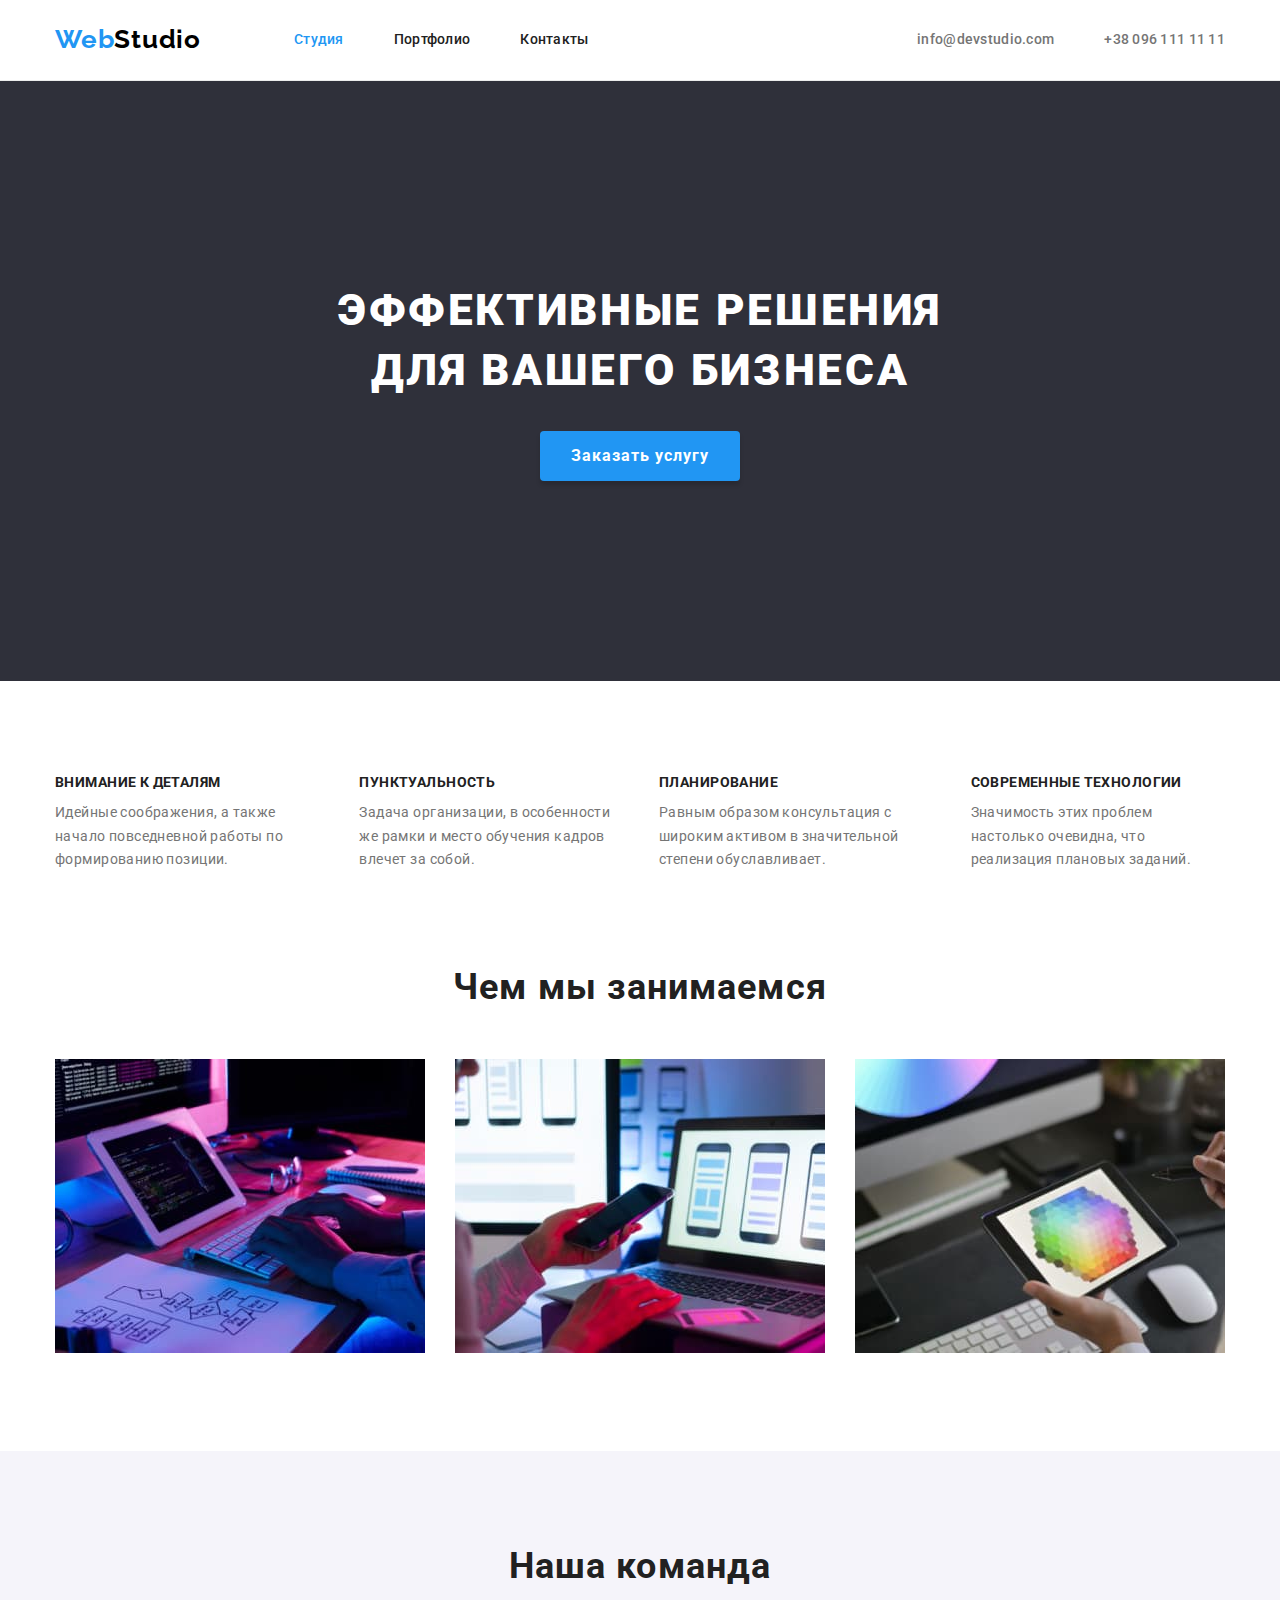
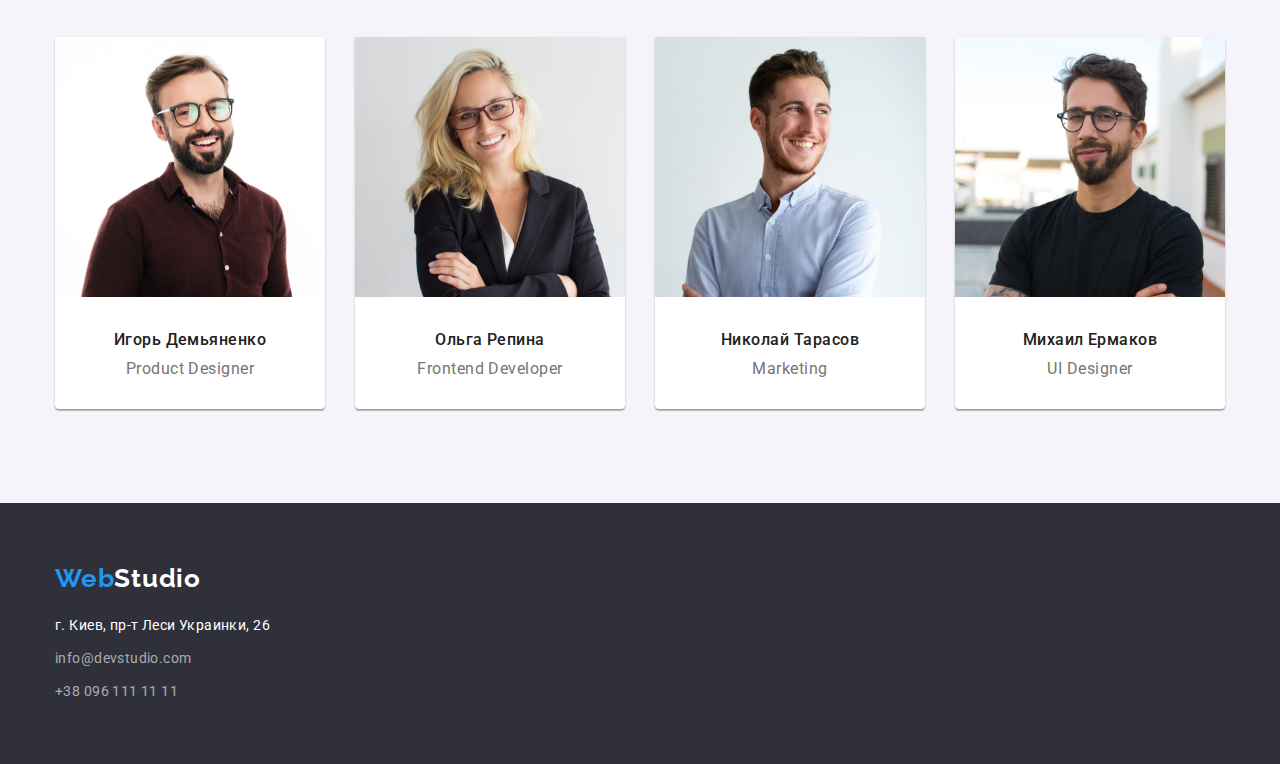
==== index.html @ 9863959a "Дз3" ====
<!DOCTYPE html>
<html lang="ru">
<head>
    <meta charset="UTF-8">
    <meta http-equiv="X-UA-Compatible" content="IE=edge">
    <meta name="viewport" content="width=device-width, initial-scale=1.0">
    <title>WebStudio</title>
    <link rel="stylesheet" href="https://fonts.googleapis.com/css2?family=Raleway:wght@700&family=Roboto:wght@400;500;700;900&display=swap" />
    <link rel="stylesheet" href="https://cdnjs.cloudflare.com/ajax/libs/modern-normalize/1.0.0/modern-normalize.min.css" />
    <!-- <link rel="stylesheet" href="node_modules/modern-normalize/modern-normalize.css" /> -->
    <link rel="stylesheet" href="./css/styles.css" />
</head>
<body>
    <header>
        <div class="main-header container">
            <a href="./index.html" class="logo"><span>Web</span>Studio</a>
            <nav>
                <ul class="header-nav">
                    <li class="item"><a class="link link-current" href="./index.html">Студия</a></li>
                    <li class="item"><a class="link" href="./portfolio.html">Портфолио</a></li>
                    <li class="item"><a class="link" href="">Контакты</a></li>
                </ul>
            </nav>
            <ul class="header-inf">
                <li class="item"><a class="link" href="mailto:info@devstudio.com">info@devstudio.com</a></li>
                <li class="item"><a class="link" href="tel:+380961111111">+38 096 111 11 11</a></li>
            </ul>
        </div>
    </header>
    <main>
        <section class="hero">
            <div class="container">
                <h1 class="text-h1">Эффективные решения<br>для вашего бизнеса</h1>
                <button type="button" class="button">Заказать услугу</button>
            </div>
        </section>
        <section class="our-features container">
            <h2 class="hide">Особенности</h2>
            <ul class="list">
                <li class="item">
                    <h3 class="text-h3">Внимание к деталям</h3>
                    <p class="text">Идейные соображения, а также начало повседневной работы по формированию позиции.</p>
                </li>
                <li class="item">
                    <h3 class="text-h3">Пунктуальность</h3>
                    <p class="text">Задача организации, в особенности же рамки и место обучения кадров влечет за собой.</p>
                </li>
                <li class="item">
                    <h3 class="text-h3">Планирование</h3>
                    <p class="text">Равным образом консультация с широким активом в значительной степени обуславливает.</p>
                </li>
                <li class="item">
                    <h3 class="text-h3">Современные технологии</h3>
                    <p class="text">Значимость этих проблем настолько очевидна, что реализация плановых заданий.</p>
                </li>
            </ul>
        </section>
        <section class="our-doing container">
            <h2 class="text-h2">Чем мы занимаемся</h2>
            <ul class="list">
                <li class="item"><img src="./image/what-we-doing-1.jpg" alt="рабочее место 1" width="370"></li>
                <li class="item"><img src="./image/what-we-doing-2.jpg" alt="рабочее место 2" width="370"></li>
                <li class="item"><img src="./image/what-we-doing-3.jpg" alt="рабочее место 3" width="370"></li>
            </ul>
        </section>
        <section class="our-team">
            <div class="container">
                <h2 class="text-h2">Наша команда</h2>
                <ul class="list">
                    <li class="item">
                        <img src="./image/our-worker-1.jpg" alt="на фото Игорь" width="270">
                        <div class="sub-item">
                            <h3 class="text-h3">Игорь Демьяненко</h3>
                            <p class="text">Product Designer</p>
                        </div>
                    </li>
                    <li class="item">
                        <img src="./image/our-worker-2.jpg" alt="на фото Ольга" width="270">
                        <div class="sub-item">
                            <h3 class="text-h3">Ольга Репина</h3>
                            <p class="text">Frontend Developer</p>
                        </div>
                    </li>
                    <li class="item">
                        <img src="./image/our-worker-3.jpg" alt="на фото Николай" width="270">
                        <div class="sub-item">
                            <h3 class="text-h3">Николай Тарасов</h3>
                            <p class="text">Marketing</p>
                        </div>
                    </li>
                    <li class="item">
                        <img src="./image/our-worker-4.jpg" alt="на фото Михаил" width="270">
                        <div class="sub-item">
                            <h3 class="text-h3">Михаил Ермаков</h3>
                            <p class="text">UI Designer</p>
                        </div>
                    </li>
                </ul>
            </div>
        </section>
    </main>
    <footer class="footer">
        <div class="container">
            <a href="./index.html" class="logo"><span>Web</span>Studio</a>
            <address>
                <p class="text item">г. Киев, пр-т Леси Украинки, 26</p>
                <ul>
                    <li class="item"><a class="link" href="mailto:info@devstudio.com">info@devstudio.com</a></li>
                    <li class="item"><a class="link" href="tel:+380961111111">+38 096 111 11 11</a></li>
                </ul>
            </address>
        </div>
    </footer>
</body>
</html>
---- css/styles.css ----
/* @import url('https://fonts.googleapis.com/css2?family=Raleway:wght@700&family=Roboto:wght@400;500;700;900&display=swap'); */

:root {
    --text-main-color: #212121;
    --text-color: #757575;
    --text-invert-color: #FFFFFF;
    --background-main-color: #FFFFFF;
    --background-second-color: #F5F4FA;
    --background-invert-color: #2F303A;
    --active-main-color: #2196F3;
    --logo-one-color: #2196F3;
    --logo-two-color: #000000;
    --logo-two-invert-color: #FFFFFF;
}

body {
    font-family: 'Roboto', 'Verdana', 'Tahoma', sans-serif;
    background-color: var(--background-main-color);
    color: var(--text-main-color);
}

ul {
    list-style: none;
}

h1, h2, h3, p, ul {
    margin: 0;
    padding: 0;
}

.container {
    width: 1200px;
    margin-left: auto;
    margin-right: auto;
    padding-left: 15px;
    padding-right: 15px;
}

.hide {
    display: none;
}

.logo {
    font-family: 'Raleway', sans-serif;
    font-style: normal;
    font-weight: 700;
    font-size: 26px;
    line-height: 1.2;
    letter-spacing: 0.03em;
    text-decoration: none;
    color: var(--logo-two-color);
}

.logo span {
    color: var(--logo-one-color);
}

header {
    border-bottom: 1px solid #ECECEC;
}

.main-header {
    display: flex;
    align-items: center;
    height: 80px;
}

.header-nav {
    display: flex;
    margin-left: 93px;
}

.header-inf {
    display: flex;
    margin-left: auto;
}

.header-nav .item:not(:last-child),
.header-inf .item:not(:last-child) {
    margin-right: 50px;
}

.header-nav .link,
.header-inf .link {
    display: block;
    font-weight: 500;
    font-size: 14px;
    line-height: 1.14;
    letter-spacing: 0.02em;
    padding-top: 32px;
    padding-bottom: 32px;
}

.header-inf .link{
    color: var(--text-color);
}

.button {
    cursor: pointer;
    font-family: inherit;
    color: inherit;
    border: 0;
    border-radius: 4px;
}

.hero .button {
    color: var(--text-invert-color);
    background-color: var(--active-main-color);
        
    width: 200px;
    height: 50px;
    margin-top: 30px;

    font-weight: 700;
    font-size: 16px;
    line-height: 1.88;
    letter-spacing: 0.06em;

    box-shadow: 0px 4px 4px rgba(0, 0, 0, 0.15);
}

.hero .button:hover,
.hero .button:focus {
    background-color: #188CE8;
}

.hero {
    background-color: var(--background-invert-color);
    text-align: center;
    padding-top: 200px;
    padding-bottom: 200px;
}

.hero .text-h1 {
    color: var(--text-invert-color);
    font-weight: 900;
    font-size: 44px;
    line-height: 1.36;
    letter-spacing: 0.06em;
    text-transform: uppercase;
}

.text-h2 {
    font-weight: 700;
    font-size: 36px;
    line-height: 1.17;
    text-align: center;
    letter-spacing: 0.03em;
}

.text-h3 {
    font-weight: 700;
    font-size: 14px;
    line-height: 1.14;
    letter-spacing: 0.03em;
}

.text {
    font-size: 14px;
    line-height: 1.71;
    letter-spacing: 0.03em;
    color: var(--text-color);
}

.our-features .text-h3 {
    text-transform: uppercase;
}

.our-team {
    background-color: var(--background-second-color);
    padding-top: 94px;
    padding-bottom: 94px;
}

.our-team li{
    width: 270px;
    text-align: center;

    background-color: var(--background-main-color);
    box-shadow: 0px 1px 3px rgba(0, 0, 0, 0.12),
    0px 1px 1px rgba(0, 0, 0, 0.14),
    0px 2px 1px rgba(0, 0, 0, 0.2);
    border-radius: 0px 0px 4px 4px;
}

.our-team .text-h3 {
    font-weight: 500;
    font-size: 16px;
    line-height: 1.18;
}

.our-team .text {
    font-size: 16px;
    line-height: 1.18;
}

.our-features,
.our-doing,
.our-team {
    margin-top: 94px;
}

.our-features .list,
.our-doing .list,
.our-team .list {
    display: flex;
    margin-top: 50px;
}

.our-features .item:not(:last-child),
.our-doing .item:not(:last-child),
.our-team .item:not(:last-child) {
    margin-right: 30px;
}

.our-features .text,
.our-team .text {
    margin-top: 10px;
}

.our-team .sub-item {
    margin-top: 30px;
    margin-bottom: 30px;
}

/* Портфолио */
.filters .button {
    background-color: var(--background-second-color);
    font-weight: 500;
    font-size: 16px;
    line-height: 1.62;
    letter-spacing: 0.03em;

    padding-top: 6px;
    padding-bottom: 6px;
    padding-left: 22px;
    padding-right: 22px;
}

.filters .item:not(:last-child) {
    margin-right: 8px;
}

.filters .button:hover,
.filters .button:focus {
    background-color: var(--active-main-color);
    color: var(--text-invert-color);
    box-shadow: 0px 3px 1px rgba(0, 0, 0, 0.1),
    0px 1px 2px rgba(0, 0, 0, 0.08),
    0px 2px 2px rgba(0, 0, 0, 0.12);
}

.portfolio-list li {
    width: 370px;
    border: 1px solid #EEEEEE;
    box-sizing: border-box;
}

.our-portfolio .text-h3 {
    font-size: 18px;
    line-height: 2.0;
    letter-spacing: 0.06em;
}

.our-portfolio .link:hover,
.our-portfolio .link:focus {
    color: var(--text-main-color);
}

.our-portfolio .text {
    font-size: 16px;
    line-height: 1.88;
}

.our-portfolio {
    margin-top: 94px;
    margin-bottom: 94px;
}

.filters {
    display: flex;
    justify-content: center;
}

.portfolio-list {
    display: flex;
    flex-wrap: wrap;
    margin-top: 50px;
}

.portfolio-list .item {
    margin-right: 30px;
    margin-bottom: 30px;
}

.portfolio-list .item:nth-child(3n) {
    margin-right: 0;
}

.portfolio-list .item:nth-last-child(-n + 3) {
    margin-bottom: 0;
}

.portfolio-list .sub-item {
    margin-top: 20px;
    margin-bottom: 20px;
    margin-left: 24px;
    margin-right: 24px;
}

.portfolio-list .text {
    margin-top: 4px;
}

/* Общее */


.footer {
    background-color: var(--background-invert-color);
}

.footer .logo {
    color: var(--logo-two-invert-color);
}

.footer .link {
    color: rgba(255, 255, 255, 0.6);
    font-style: normal;
    font-size: 14px;
    line-height: 1.71;
    letter-spacing: 0.03em;
}

.footer .text {
    color: var(--text-invert-color);
    font-style: normal;
}

.footer .container {
    padding-top: 60px;
    padding-bottom: 60px;
}

.footer address {
    margin-top: 20px;
}

.footer .item:not(:last-child) {
    margin-bottom: 9px;
}

.link {
    color: var(--text-main-color);
    text-decoration: none;
}

.link:hover,
.link:focus {
    color: var(--active-main-color);
}

.link-current {
    color: var(--active-main-color);
}
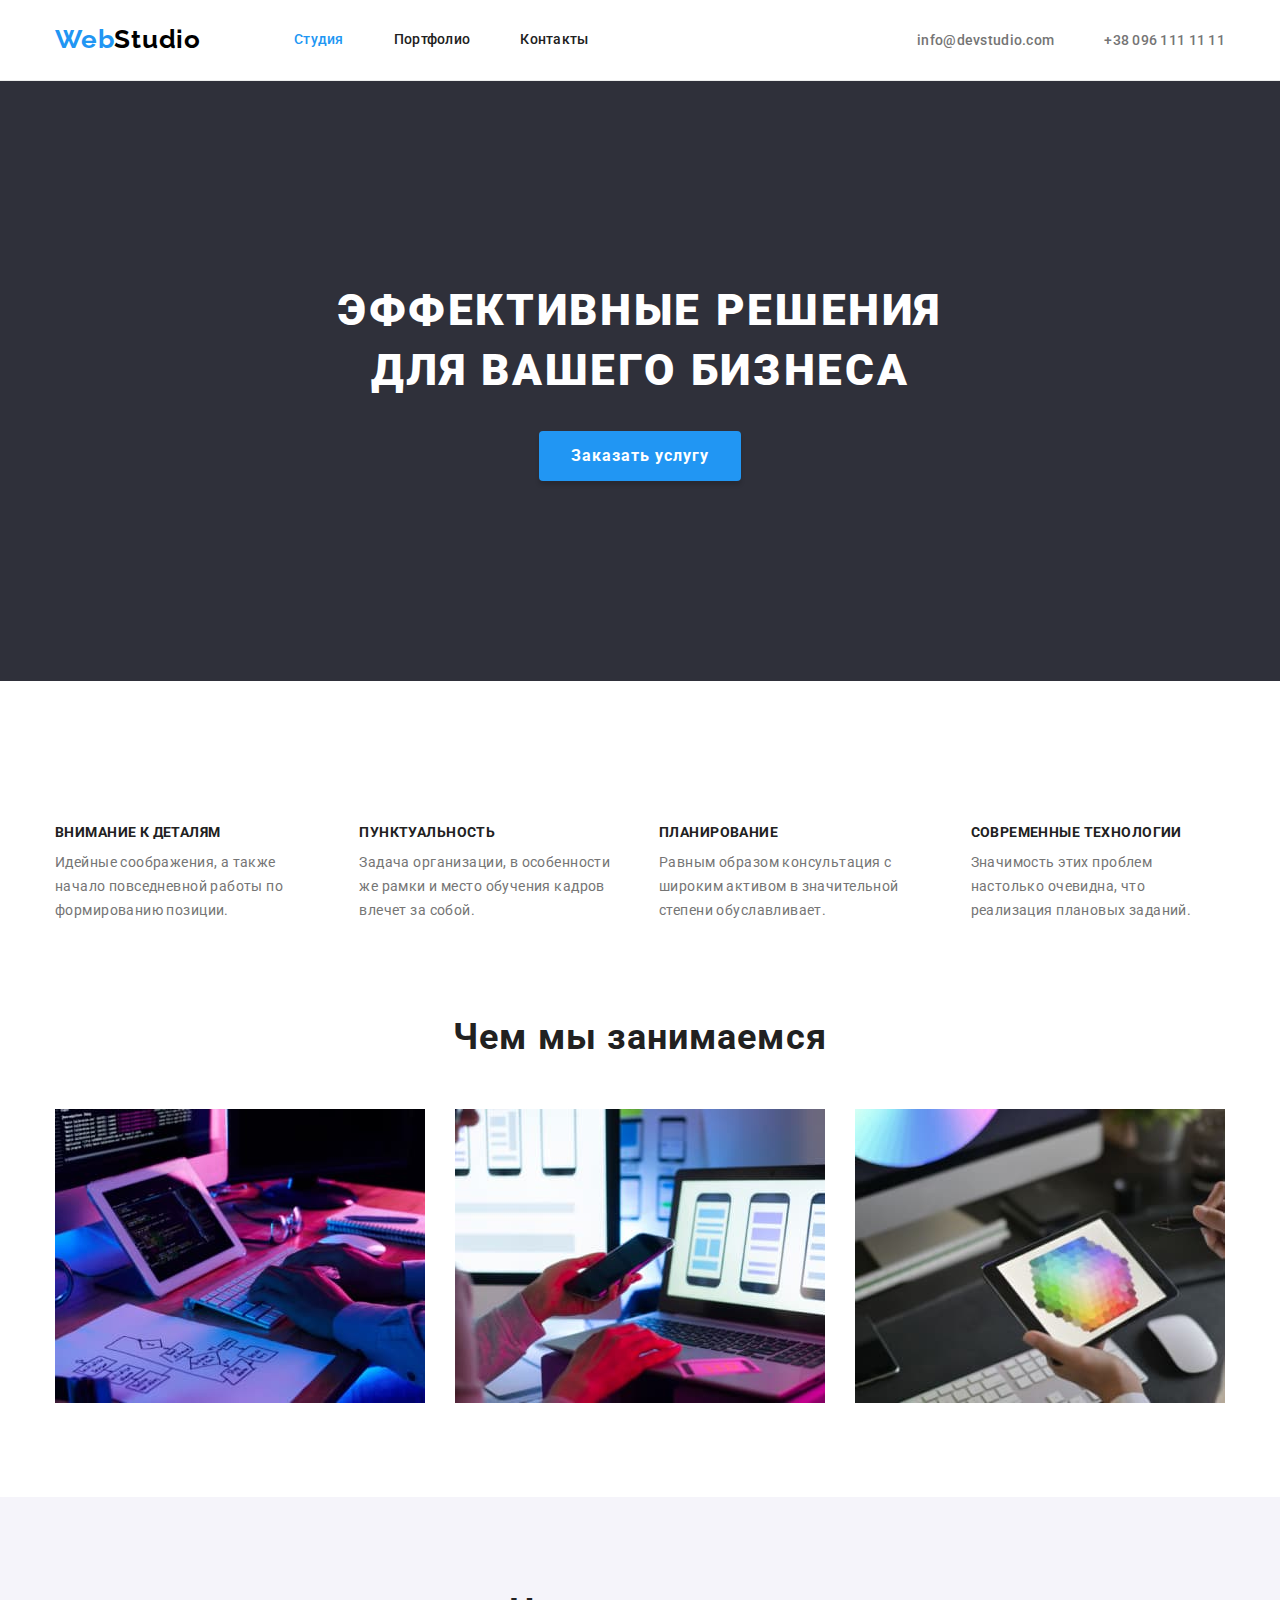
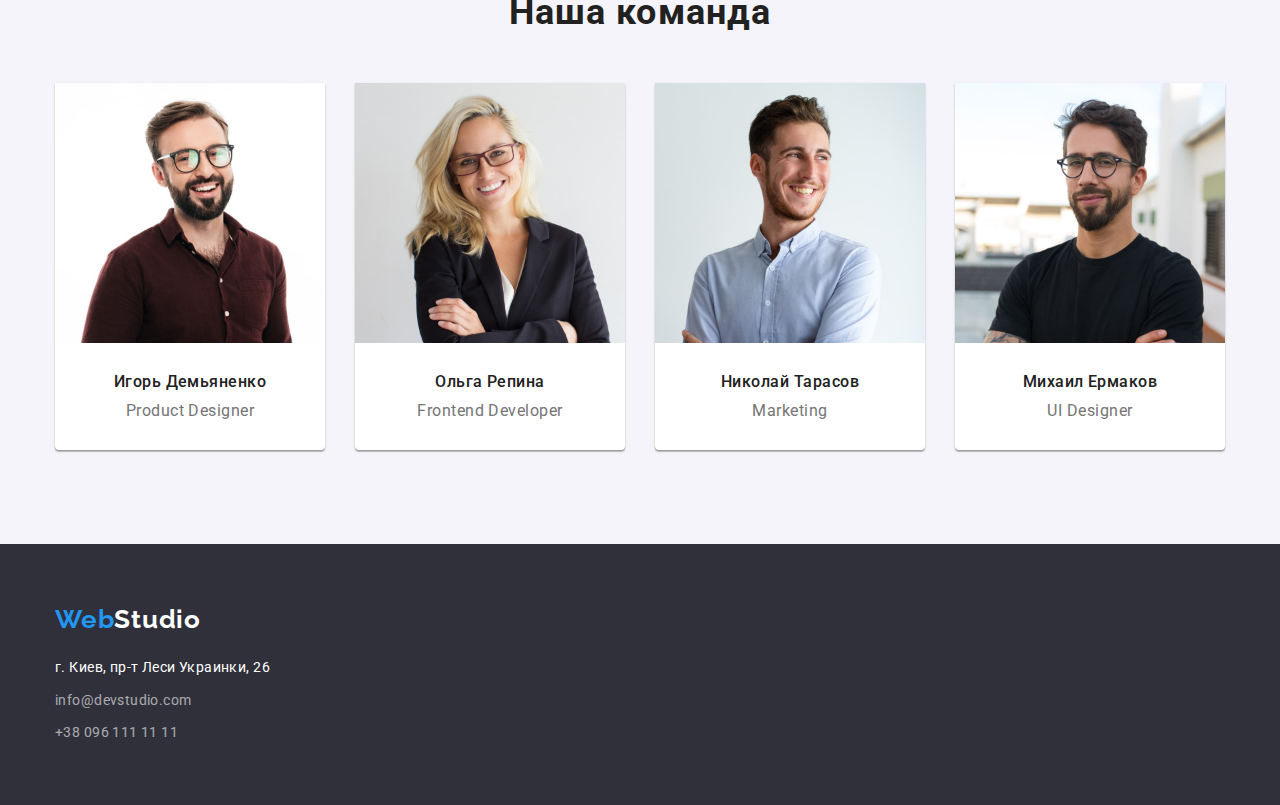
==== commit aa1ee97d: "правки" ====
--- a/index.html
+++ b/index.html
@@ -28,42 +28,46 @@
         </div>
     </header>
     <main>
-        <section class="hero">
+        <section class="hero section">
             <div class="container">
                 <h1 class="text-h1">Эффективные решения<br>для вашего бизнеса</h1>
                 <button type="button" class="button">Заказать услугу</button>
             </div>
         </section>
-        <section class="our-features container">
-            <h2 class="hide">Особенности</h2>
-            <ul class="list">
-                <li class="item">
-                    <h3 class="text-h3">Внимание к деталям</h3>
-                    <p class="text">Идейные соображения, а также начало повседневной работы по формированию позиции.</p>
-                </li>
-                <li class="item">
-                    <h3 class="text-h3">Пунктуальность</h3>
-                    <p class="text">Задача организации, в особенности же рамки и место обучения кадров влечет за собой.</p>
-                </li>
-                <li class="item">
-                    <h3 class="text-h3">Планирование</h3>
-                    <p class="text">Равным образом консультация с широким активом в значительной степени обуславливает.</p>
-                </li>
-                <li class="item">
-                    <h3 class="text-h3">Современные технологии</h3>
-                    <p class="text">Значимость этих проблем настолько очевидна, что реализация плановых заданий.</p>
-                </li>
-            </ul>
+        <section class="our-features section">
+            <div class="container">
+                <h2 class="hide">Особенности</h2>
+                <ul class="list">
+                    <li class="item">
+                        <h3 class="text-h3">Внимание к деталям</h3>
+                        <p class="text">Идейные соображения, а также начало повседневной работы по формированию позиции.</p>
+                    </li>
+                    <li class="item">
+                        <h3 class="text-h3">Пунктуальность</h3>
+                        <p class="text">Задача организации, в особенности же рамки и место обучения кадров влечет за собой.</p>
+                    </li>
+                    <li class="item">
+                        <h3 class="text-h3">Планирование</h3>
+                        <p class="text">Равным образом консультация с широким активом в значительной степени обуславливает.</p>
+                    </li>
+                    <li class="item">
+                        <h3 class="text-h3">Современные технологии</h3>
+                        <p class="text">Значимость этих проблем настолько очевидна, что реализация плановых заданий.</p>
+                    </li>
+                </ul>
+            </div>
         </section>
-        <section class="our-doing container">
-            <h2 class="text-h2">Чем мы занимаемся</h2>
-            <ul class="list">
-                <li class="item"><img src="./image/what-we-doing-1.jpg" alt="рабочее место 1" width="370"></li>
-                <li class="item"><img src="./image/what-we-doing-2.jpg" alt="рабочее место 2" width="370"></li>
-                <li class="item"><img src="./image/what-we-doing-3.jpg" alt="рабочее место 3" width="370"></li>
-            </ul>
+        <section class="our-doing section">
+            <div class="container">
+                <h2 class="text-h2">Чем мы занимаемся</h2>
+                <ul class="list">
+                    <li class="item"><img src="./image/what-we-doing-1.jpg" alt="рабочее место 1" width="370"></li>
+                    <li class="item"><img src="./image/what-we-doing-2.jpg" alt="рабочее место 2" width="370"></li>
+                    <li class="item"><img src="./image/what-we-doing-3.jpg" alt="рабочее место 3" width="370"></li>
+                </ul>
+            </div>
         </section>
-        <section class="our-team">
+        <section class="our-team section">
             <div class="container">
                 <h2 class="text-h2">Наша команда</h2>
                 <ul class="list">
--- a/css/styles.css
+++ b/css/styles.css
@@ -23,6 +23,10 @@
     list-style: none;
 }
 
+img {
+    display: block;
+}
+
 h1, h2, h3, p, ul {
     margin: 0;
     padding: 0;
@@ -36,8 +40,23 @@
     padding-right: 15px;
 }
 
+.section {
+    padding-top: 94px;
+    padding-bottom: 94px;
+}
+
 .hide {
-    display: none;
+    position: absolute;
+    width: 1px;
+    height: 1px;
+    margin: -1px;
+    border: 0;
+    padding: 0;
+
+    white-space: nowrap;
+    clip-path: inset(100%);
+    clip: rect(0 0 0 0);
+    overflow: hidden;
 }
 
 .logo {
@@ -62,7 +81,7 @@
 .main-header {
     display: flex;
     align-items: center;
-    height: 80px;
+    /* height: 80px; */
 }
 
 .header-nav {
@@ -82,11 +101,14 @@
 
 .header-nav .link,
 .header-inf .link {
-    display: block;
     font-weight: 500;
     font-size: 14px;
     line-height: 1.14;
     letter-spacing: 0.02em;
+}
+
+.header-nav .link {
+    display: block;
     padding-top: 32px;
     padding-bottom: 32px;
 }
@@ -107,8 +129,10 @@
     color: var(--text-invert-color);
     background-color: var(--active-main-color);
         
-    width: 200px;
-    height: 50px;
+    padding-top: 10px;
+    padding-bottom: 10px;
+    padding-left: 32px;
+    padding-right: 32px;
     margin-top: 30px;
 
     font-weight: 700;
@@ -168,8 +192,6 @@
 
 .our-team {
     background-color: var(--background-second-color);
-    padding-top: 94px;
-    padding-bottom: 94px;
 }
 
 .our-team li{
@@ -194,10 +216,8 @@
     line-height: 1.18;
 }
 
-.our-features,
-.our-doing,
-.our-team {
-    margin-top: 94px;
+.our-features {
+    padding-bottom: 0;
 }
 
 .our-features .list,
@@ -219,8 +239,10 @@
 }
 
 .our-team .sub-item {
-    margin-top: 30px;
-    margin-bottom: 30px;
+    padding-top: 30px;
+    padding-bottom: 30px;
+    padding-left: 30px;
+    padding-right: 30px;
 }
 
 /* Портфолио */
@@ -252,8 +274,7 @@
 
 .portfolio-list li {
     width: 370px;
-    border: 1px solid #EEEEEE;
-    box-sizing: border-box;
+    /* box-sizing: border-box; */
 }
 
 .our-portfolio .text-h3 {
@@ -272,11 +293,6 @@
     line-height: 1.88;
 }
 
-.our-portfolio {
-    margin-top: 94px;
-    margin-bottom: 94px;
-}
-
 .filters {
     display: flex;
     justify-content: center;
@@ -302,10 +318,11 @@
 }
 
 .portfolio-list .sub-item {
-    margin-top: 20px;
-    margin-bottom: 20px;
-    margin-left: 24px;
-    margin-right: 24px;
+    padding-top: 20px;
+    padding-bottom: 20px;
+    padding-left: 24px;
+    padding-right: 24px;
+    border: 1px solid #EEEEEE;
 }
 
 .portfolio-list .text {
@@ -313,7 +330,6 @@
 }
 
 /* Общее */
-
 
 .footer {
     background-color: var(--background-invert-color);
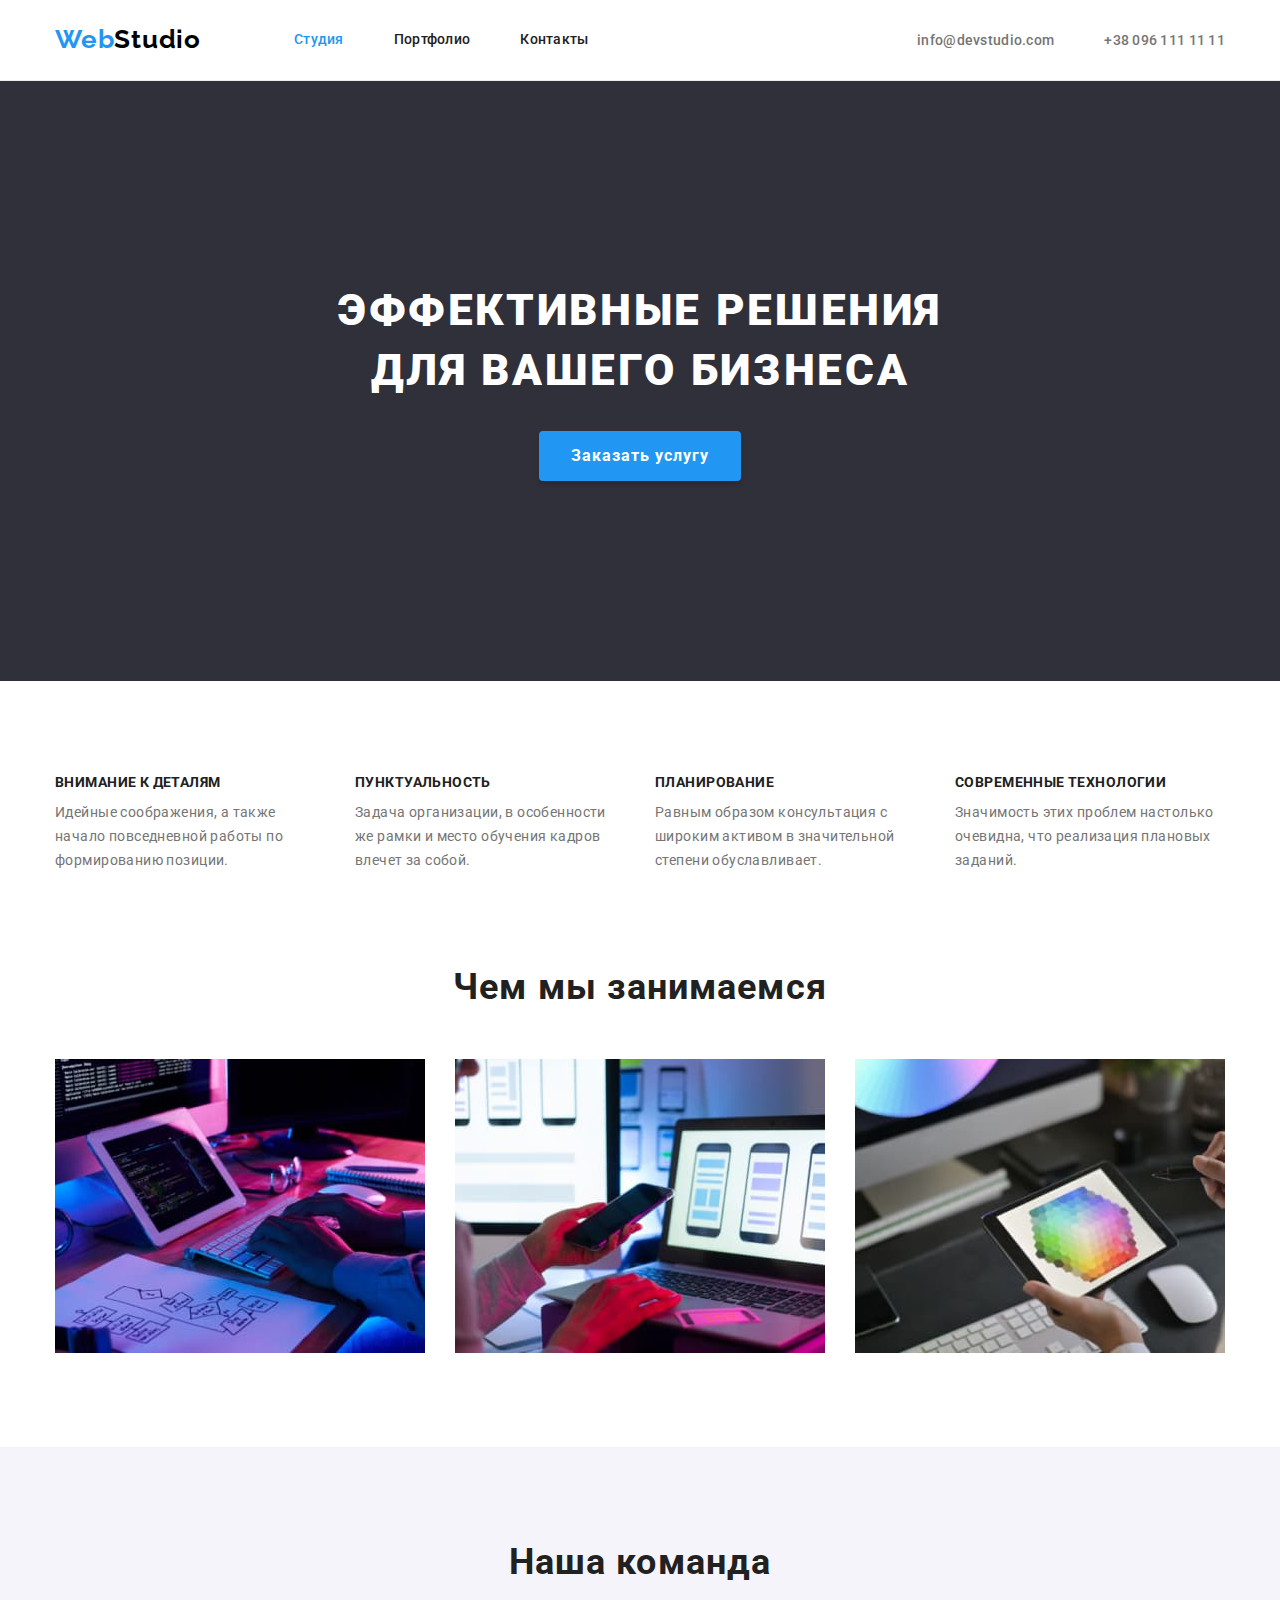
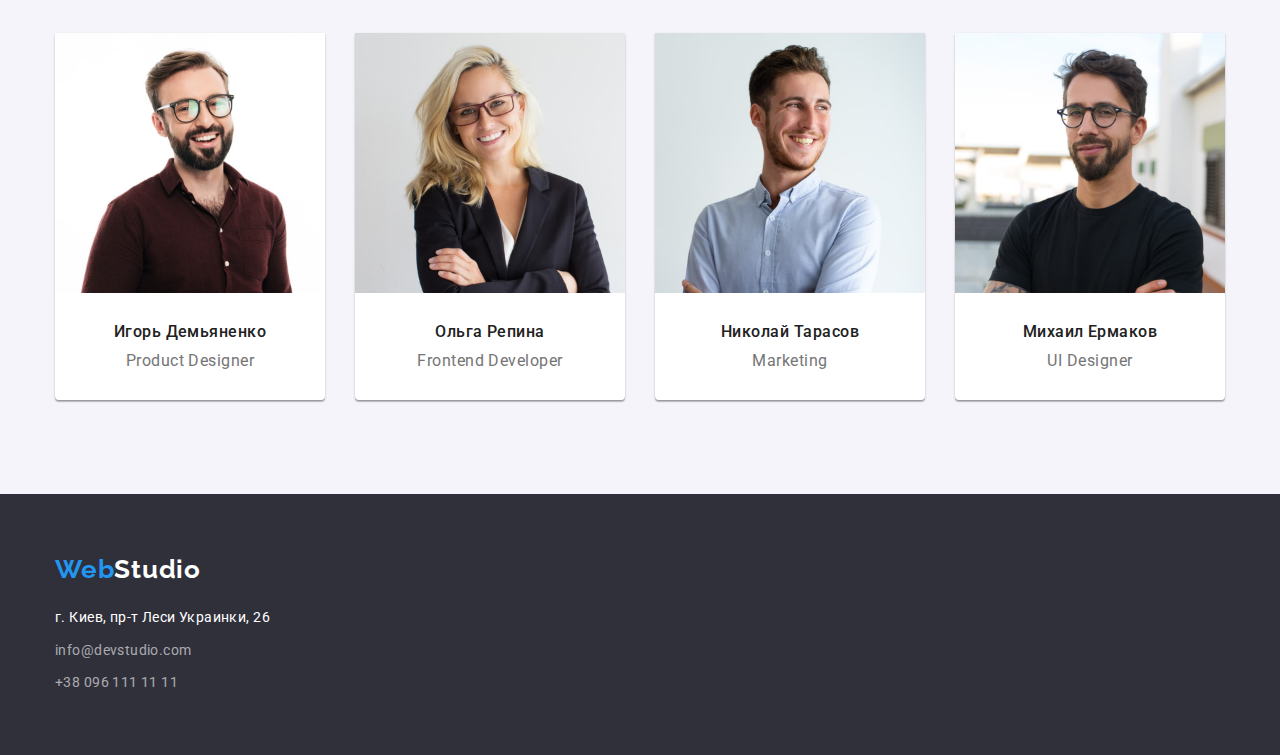
==== commit b590426a: "исправления ошибок" ====
--- a/index.html
+++ b/index.html
@@ -14,7 +14,7 @@
     <header>
         <div class="main-header container">
             <a href="./index.html" class="logo"><span>Web</span>Studio</a>
-            <nav>
+            <nav class="navigation">
                 <ul class="header-nav">
                     <li class="item"><a class="link link-current" href="./index.html">Студия</a></li>
                     <li class="item"><a class="link" href="./portfolio.html">Портфолио</a></li>
--- a/css/styles.css
+++ b/css/styles.css
@@ -84,9 +84,12 @@
     /* height: 80px; */
 }
 
+.navigation {
+    margin-left: 93px;
+}
+
 .header-nav {
     display: flex;
-    margin-left: 93px;
 }
 
 .header-inf {
@@ -220,7 +223,14 @@
     padding-bottom: 0;
 }
 
-.our-features .list,
+.our-features .item {
+    width: 270px;
+}
+
+.our-features .list {
+    display: flex;
+}
+
 .our-doing .list,
 .our-team .list {
     display: flex;
@@ -322,7 +332,9 @@
     padding-bottom: 20px;
     padding-left: 24px;
     padding-right: 24px;
-    border: 1px solid #EEEEEE;
+    border-left: 1px solid #EEEEEE;
+    border-bottom: 1px solid #EEEEEE;
+    border-right: 1px solid #EEEEEE;
 }
 
 .portfolio-list .text {
@@ -333,6 +345,8 @@
 
 .footer {
     background-color: var(--background-invert-color);
+    padding-top: 60px;
+    padding-bottom: 60px;
 }
 
 .footer .logo {
@@ -352,11 +366,6 @@
     font-style: normal;
 }
 
-.footer .container {
-    padding-top: 60px;
-    padding-bottom: 60px;
-}
-
 .footer address {
     margin-top: 20px;
 }
